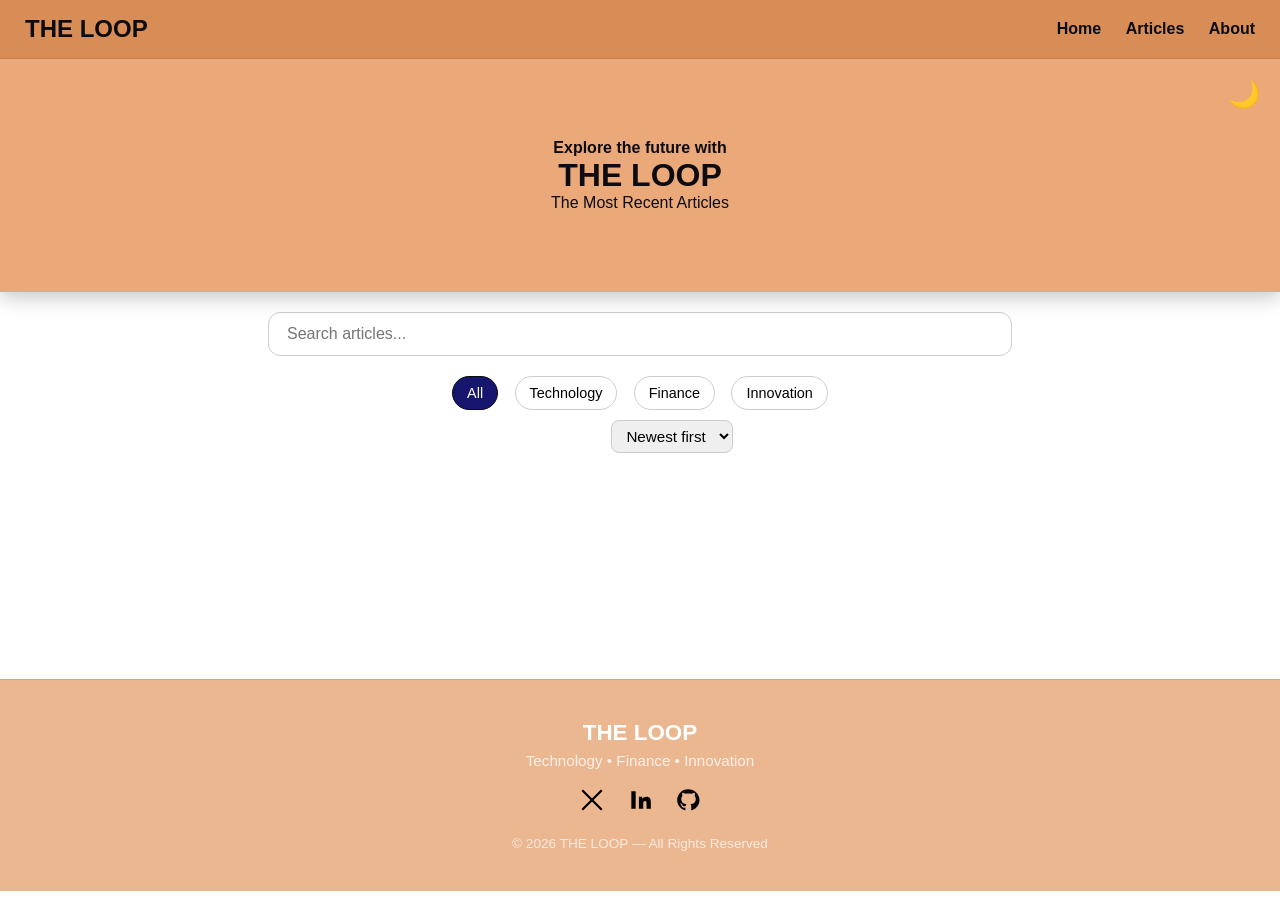
==== public/index.html @ 26fb99d8 "Initial commit" ====
<!DOCTYPE html>
<html lang="en">
<head>
  <meta charset="UTF-8" />
  <meta name="viewport" content="width=device-width, initial-scale=1.0" />
  <title>LOOP — Tech • Finance • Innovation</title>
  <link rel="stylesheet" href="styles.min.css" />
</head>

<body class="page-fade" data-page="home">

  <!-- NAVBAR -->
  <nav class="navbar glass">
    <h2>THE LOOP</h2>
    <div class="nav-links">
      <a href="index.html" class="active">Home</a>
      <a href="articles.html">Articles</a>
      <a href="about.html">About</a>
    </div>
  </nav>

  <!-- HEADER / HERO -->
  <header class="hero">
    <h4>Explore the future with</h4>
    <h1>THE LOOP</h1>
    <p>The Most Recent Articles</p>
    <button id="themeToggle">🌙</button>
  </header>

  <!-- SEARCH BAR -->
  <section class="search-section">
    <input id="search" placeholder="Search articles..." />
  </section>

  <!-- CATEGORY FILTERS -->
  <section class="filter-section">
    <button class="filter-btn active" data-category="all">All</button>
    <button class="filter-btn" data-category="Technology">Technology</button>
    <button class="filter-btn" data-category="Finance">Finance</button>
    <button class="filter-btn" data-category="Innovation">Innovation</button>
  </section>

  <!-- SORTING -->
  <section class="sort-section">
    <label for="sort">Sort by:</label>
    <select id="sort">
      <option value="newest">Newest first</option>
      <option value="oldest">Oldest first</option>
    </select>
  </section>

  <!-- FEATURED ARTICLE -->
  <section id="featured" class="featured-section"></section>

  <!-- ARTICLE GRID -->
  <main id="articles"></main>

  <!-- ARTICLE DETAIL MODAL -->
  <div id="articleModal" class="modal">
    <div class="modal-content">
      <span id="modalClose" class="modal-close">&times;</span>
      <img id="modalImage" />
      <h2 id="modalTitle"></h2>
      <p id="modalCategory"></p>
      <div id="modalContent"></div>
    </div>
  </div>

  <!-- INFINITE SCROLL LOADER (hidden on home by JS) -->
  <div id="infiniteLoader" class="infinite-loader">Loading more articles...</div>

  <!-- SCROLL TO TOP BUTTON -->
  <button id="scrollTop">↑</button>

  <!-- FOOTER -->
  <footer class="loop-footer">
    <div class="footer-content">
      <h3>THE LOOP</h3>
      <p>Technology • Finance • Innovation</p>

      <div class="footer-icons">
        <!-- X -->
        <a href="#" class="footer-icon" aria-label="X">
          <svg width="22" height="22" viewBox="0 0 24 24" fill="none">
            <path d="M3 3L21 21M21 3L3 21" stroke="currentColor" stroke-width="2"/>
          </svg>
        </a>

        <!-- LinkedIn -->
        <a href="#" class="footer-icon" aria-label="LinkedIn">
          <svg width="22" height="22" viewBox="0 0 24 24" fill="none">
            <path d="M4 4H8V20H4V4ZM10 9H14V11C14.6 10 16 9 18 9C21 9 22 11 22 14V20H18V15C18 13.5 17.5 13 16.5 13C15.5 13 15 13.7 15 15V20H11V9H10Z" 
                  fill="currentColor"/>
          </svg>
        </a>

        <!-- GitHub -->
        <a href="#" class="footer-icon" aria-label="GitHub">
          <svg width="22" height="22" viewBox="0 0 24 24" fill="none">
            <path d="M12 2C6.5 2 2 6.5 2 12C2 16.4 4.9 20.1 8.9 21.4C9.4 21.5 9.6 21.2 9.6 20.9V18.9C6.8 19.6 6.2 17.7 6.2 17.7C5.7 16.4 5 16 5 16C4 15.3 5.1 15.3 5.1 15.3C6.2 15.4 6.8 16.5 6.8 16.5C7.8 18.2 9.4 17.7 10 17.4C10.1 16.7 10.4 16.3 10.7 16C8.3 15.7 5.8 14.8 5.8 10.9C5.8 9.8 6.2 8.9 6.8 8.2C6.7 7.9 6.3 6.8 6.9 5.3C6.9 5.3 7.8 5 9.6 6.3C10.5 6 11.5 5.9 12.5 5.9C13.5 5.9 14.5 6 15.4 6.3C17.2 5 18.1 5.3 18.1 5.3C18.7 6.8 18.3 7.9 18.2 8.2C18.8 8.9 19.2 9.8 19.2 10.9C19.2 14.8 16.7 15.7 14.3 16C14.7 16.3 15 16.8 15 17.6V20.9C15 21.2 15.2 21.5 15.7 21.4C19.7 20.1 22.6 16.4 22.6 12C22.6 6.5 18.1 2 12 2Z" 
                fill="currentColor"/>
        </svg>
      </a>
    </div>
  </div>

  <p class="footer-copy">© 2026 THE LOOP — All Rights Reserved</p>
</footer>

  <script src="script.min.js"></script>
</body>
</html>
---- public/styles.min.css ----
/*------------------------------  
  GLOBAL BASE + PAGE FADE-IN
------------------------------ */
* {
  margin: 0;
  padding: 0;
  box-sizing: border-box;
  font-family: Arial, Helvetica, sans-serif;
}

.page-fade {
  animation: fadePage 0.6s ease-out;
}

@keyframes fadePage {
  from { opacity: 0; }
  to { opacity: 1; }
}

body {
  background: white;
  color: black;
  transition: background 0.3s ease, color 0.3s ease;
}

body.dark {
  background: #161515;
  color: #eaeaea;
}

/* ------------------------------
   NAVBAR (STICKY + GLASS)
------------------------------ */
.navbar {
  position: sticky;
  top: 0;
  z-index: 1000;
  padding: 15px 25px;
  color: #0b0b11;
  display: flex;
  justify-content: space-between;
  align-items: center;
  backdrop-filter: blur(12px);
  background: #d88c56;
  border-bottom: 1px solid rgba(0,0,0,0.1);
}

body.dark .navbar {
  background: #0b0b11;
  border-bottom: 1px solid rgba(255,255,255,0.2);
  color: #f9c8a5;

}

.nav-links a {
  margin-left: 20px;
  text-decoration: none;
  color: inherit;
  font-weight: bold;
}

.nav-links a:hover {
  opacity: 0.7;
}

/* ------------------------------
   HEADER (ANIMATED GRADIENT)
------------------------------ */
.hero {
  padding: 80px 20px;
  text-align: center;
  background: linear-gradient(135deg, #eba97a, #eba97a);
  background-size: 200% 200%;
  animation: gradientMove 6s ease infinite;
  color: #0b0b11;
  position: relative;
  box-shadow: 0 4px 20px rgba(0,0,0,0.25);
}

@keyframes gradientMove {
  0% { background-position: 0% 50%; }
  50% { background-position: 100% 50%; }
  100% { background-position: 0% 50%; }
}

body.dark .hero {
  background: linear-gradient(135deg, #12121c, #12121c);
  color: #eba97a
}

/* ------------------------------
   DARK MODE TOGGLE
------------------------------ */
#themeToggle {
  position: absolute;
  top: 20px;
  right: 20px;
  font-size: 26px;
  background: none;
  border: none;
  cursor: pointer;
  transition: transform 0.3s ease;
}

#themeToggle:active {
  transform: rotate(180deg) scale(1.2);
}

/* ------------------------------
   SEARCH BAR
------------------------------ */
.search-section {
  text-align: center;
  padding: 20px;
}

#search {
  width: 60%;
  padding: 12px 18px;
  border-radius: 12px;
  border: 1px solid #ccc;
  font-size: 1rem;
  transition: 0.3s;
}

#search:focus {
  outline: none;
  border-color: #4f46e5;
  box-shadow: 0 0 10px rgba(79,70,229,0.3);
}

/* ------------------------------
   CATEGORY FILTERS
------------------------------ */
.filter-section {
  text-align: center;
  padding-bottom: 10px;
}

.filter-btn {
  margin: 0 6px;
  padding: 8px 14px;
  border-radius: 20px;
  border: 1px solid #ccc;
  background: white;
  cursor: pointer;
  font-size: 0.9rem;
  transition: 0.2s;
}

.filter-btn.active {
  background: #16166f;
  color: white;
  border-color: #0b0b11;
}

body.dark .filter-btn {
  background: #1e1e1e;
  color: #de8749;
  border-color: #555;
}

body.dark .filter-btn.active {
  background: #ffffff;
  color: #000;
}

/* ------------------------------
   SORT SECTION
------------------------------ */
.sort-section {
  text-align: center;
  padding-bottom: 10px;
}

.sort-section label {
  margin-right: 8px;
  font-size: 0.95rem;
}

#sort {
  padding: 6px 10px;
  border-radius: 8px;
  border: 1px solid #ccc;
  font-size: 0.95rem;
}

body.dark #sort {
  background: #1e1e1e;
  color: #eaeaea;
  border-color: #555;
}

/* ------------------------------
   SECTION SEPARATOR
------------------------------ */
.section-separator {
  margin: 40px auto 20px;
  max-width: 900px;
  padding: 0 20px 10px;
  font-size: 24px;
  font-weight: bold;
  opacity: 0.8;
  border-bottom: 2px solid #ddd;
}

body.dark .section-separator {
  margin: 40px auto 20px;
  max-width: 900px;
  padding: 0 20px 10px;
  font-size: 24px;
  font-weight: bold;
  color: #eaeaea; 
  border-bottom: 2px solid #F47A20;
  position: relative;
  opacity: 1;
  animation: fadeUp 0.6s ease forwards;

}

@keyframes fadeUp {
  from {
    opacity: 0;
    transform: translateY(10px);
  }
  to {
    opacity: 1;
    transform: translateY(0);
  }
}


/* ------------------------------
   FEATURED ARTICLE (IMPROVED)
------------------------------ */
/* Featured Card */
.featured-card {
  position: relative;
  width: 100%;
  height: 420px;
  border-radius: 18px;
  overflow: hidden;
  cursor: pointer;
  display: flex;
  align-items: flex-end;
  padding: 30px;
  color: white;
}

/* Featured Image */
.featured-card .featured-image {
  position: absolute;
  inset: 0;
  width: 100%;
  height: 100%;
  object-fit: cover;
  z-index: 1;
}

/* Gradient Overlay */
.featured-card::after {
  content: "";
  position: absolute;
  inset: 0;
  background: linear-gradient(
    to bottom,
    rgba(0, 0, 0, 0.1),
    rgba(0, 0, 0, 0.7)
  );
  z-index: 2;
}

/* Featured Meta */
.featured-meta {
  position: absolute;
  top: 20px;
  left: 20px;
  z-index: 3;
  background: rgba(0,0,0,0.55);
  padding: 6px 12px;
  border-radius: 8px;
  font-size: 14px;
}

/* Featured Title */
.featured-title {
  position: relative;
  z-index: 3;
  font-size: 32px;
  font-weight: 700;
  max-width: 700px;
  line-height: 1.2;
  margin-bottom: 10px;
}

/* Read More Button */
.featured-readmore {
  position: relative;
  z-index: 3;
  font-size: 18px;
  font-weight: 500;
  margin-bottom: 300px;
  display: inline-block;
  padding: 10px 18px;
  background: rgba(255,255,255,0.15);
  border-radius: 10px;
  backdrop-filter: blur(6px);
  transition: 0.25s ease;
}

.featured-readmore:hover {
  background: rgba(255,255,255,0.3);
  transform: translateY(-2px);
}




body[data-page="articles"] #articles {
  max-width: 1000px;
  margin: 0 auto;
  padding: 40px 20px;

  display: flex;
  flex-direction: column;
  gap: 20px;
}
/* ------------------------------
   ARTICLES PAGE - ARCHIVE LIST
------------------------------ */

body[data-page="articles"] .article {
  display: flex;
  align-items: flex-start;
  gap: 20px;

  background: rgba(255,255,255,0.72);
  backdrop-filter: blur(14px);

  padding: 18px;
  border-radius: 18px;

  box-shadow: 0 6px 18px rgba(0,0,0,0.10);

  opacity: 0;
  transform: translateY(26px);
  transition: transform .28s ease, box-shadow .28s ease, opacity .35s ease;
}

body[data-page="articles"] .article.visible {
  opacity: 1;
  transform: translateY(0);
}

body[data-page="articles"] .article img {
  width: 220px;
  height: 140px;
  object-fit: cover;
  border-radius: 12px;
  flex-shrink: 0;
}

body[data-page="articles"] .article h2 {
  font-size: 1.3rem;
  margin-bottom: 10px;
  color: #1a1a1a;
}

body[data-page="articles"] .article p {
  color:#08080c;
  font-size: .95rem;
  line-height: 1.6;
  opacity: .8;
}

body[data-page="articles"] .article:hover {
  transform: translateY(-4px);
  box-shadow: 0 14px 32px rgba(0,0,0,.18);
}
/* ------------------------------
   ARTICLES PAGE LIST - DARK MODE
------------------------------ */

body.dark[data-page="articles"] .article {
  background: rgba(238, 233, 233, 0.08);
  backdrop-filter: blur(18px);
  color: #070202;
  box-shadow: 0 6px 20px rgba(255,255,255,.06);
}

body.dark[data-page="articles"] .article h2 {
  color: rgb(252, 230, 205);
}

body.dark[data-page="articles"] .article p {
  color: #ffdfc4;
}

body.dark[data-page="articles"] .article:hover {
  box-shadow: 0 18px 40px rgba(255,255,255,.08);
}

/* HOMEPAGE ARTICLE CARDS — PREMIUM MAGAZINE STYLE */

body[data-page="home"] #articles {
  max-width: 1400px;
  margin: 0 auto;
  padding: 40px 20px;
  display: grid;
  grid-template-columns: repeat(4, 1fr);
  gap: 28px;
}

/* HOMEPAGE GRID (auto-fit stays) */
body[data-page="home"] #articles {
  max-width: 900px;
  grid-template-columns: repeat(auto-fit, minmax(280px, 1fr));
}

/* ARTICLES PAGE GRID (fixed 3 columns) */
body[data-page="articles"] #articles {
  max-width: 1200px;
  grid-template-columns: repeat(3, 1fr);
  gap: 28px;
}

/* RESPONSIVE */
@media (max-width: 700px) {

  body[data-page="articles"] .article {
    flex-direction: column;
  }

  body[data-page="articles"] .article img {
    width: 100%;
    height: 220px;
  }

}

body[data-page="articles"] #featured {
  display: none !important;
}


@media (max-width: 1200px) {
  body[data-page="home"] #articles {
    grid-template-columns: repeat(3, 1fr);
  }
}

@media (max-width: 900px) {
  body[data-page="home"] #articles {
    grid-template-columns: repeat(2, 1fr);
  }
}

@media (max-width: 600px) {
  body[data-page="home"] #articles {
    grid-template-columns: 1fr;
  }
}

body[data-page="home"] #featured-card {
  display: block !important;
}


body[data-page="home"] .article {
  background: rgba(254, 175, 132, 0.9);
  backdrop-filter: blur(18px);
  padding: 26px;
  border-radius: 22px;
  box-shadow: 0 8px 28px rgba(0,0,0,0.14);
  transform: translateY(24px);
  opacity: 0;
  transition: transform .35s ease, opacity .35s ease, box-shadow .35s ease;
}

body[data-page="home"] .article.visible {
  transform: translateY(0);
  opacity: 1;
}

body[data-page="home"] .article img {
  width: 100%;
  height: 240px;
  object-fit: cover;
  border-radius: 18px;
  margin-bottom: 16px;
}

body[data-page="home"] .article h2 {
  font-size: 1.35rem;
  font-weight: 700;
  margin-bottom: 10px;
  letter-spacing: 0.3px;
}

body[data-page="home"] .article p {
  font-size: 1rem;
  opacity: 0.85;
  line-height: 1.55;
}

body[data-page="home"] .article:hover {
  transform: translateY(-10px);
  box-shadow: 0 16px 36px rgba(0,0,0,0.22);
}

/* HOMEPAGE ARTICLE CARDS — DARK MODE */
body.dark[data-page="home"] .article {
  background: rgba(255,255,255,0.06);
  backdrop-filter: blur(18px);
  color: #eaeaea;
  box-shadow: 0 8px 28px rgba(255,255,255,0.05);
}

body.dark[data-page="home"] .article img {
  opacity: 0.95;
  border-radius: 18px;
}

body.dark[data-page="home"] .article h2 {
  color: #ffffff;
  font-weight: 700;
  letter-spacing: 0.4px;
}

body.dark[data-page="home"] .article p {
  color: #d0d0d0;
  opacity: 0.9;
}

body.dark[data-page="home"] .article:hover {
  transform: translateY(-10px);
  box-shadow: 0 18px 40px rgba(255,255,255,0.08);
}

body {
  background: linear-gradient(#d88c56);
  color: rgb(255, 255, 255);
}

body.dark {
  background: linear-gradient(180deg, #0b0b11, #0b0b11, #0b0b11);
  color: #eaeaea;
}


/* ------------------------------
   SKELETON LOADING
------------------------------ */
.skeleton {
  background: rgba(255,255,255,0.4);
  border-radius: 16px;
  padding: 20px;
  position: relative;
  overflow: hidden;
  min-height: 180px;
}

body.dark .skeleton {
  background: rgba(255,255,255,0.05);
}

.skeleton::before {
  content: "";
  position: absolute;
  top: 0;
  left: -150px;
  width: 100px;
  height: 100%;
  background: linear-gradient(90deg, transparent, rgba(255,255,255,0.4), transparent);
  animation: shimmer 1.2s infinite;
}

@keyframes shimmer {
  0% { transform: translateX(0); }
  100% { transform: translateX(300px); }
}

/* ------------------------------
   MODAL (IMPROVED)
------------------------------ */
.modal {
  display: none;
  position: fixed;
  z-index: 2000;
  left: 0;
  top: 0;
  width: 100%;
  height: 100%;
  overflow-y: auto;
  background-color: rgba(0,0,0,0.7);
}

.modal-content {
  background-color: #ffffff;
  color: #0b0b11;
  margin: 60px auto;
  padding: 20px;
  border-radius: 20px;
  max-width: 700px;
  position: relative;
  animation: modalPop 0.25s ease-out;
}

@keyframes modalPop {
  from { transform: scale(0.95); opacity: 0; }
  to { transform: scale(1); opacity: 1; }
}

body.dark .modal-content {
  background-color: #1e1e1e;
  color: #eaeaea;
}

.modal-close {
  position: absolute;
  top: 12px;
  right: 16px;
  font-size: 24px;
  font-weight: bold;
}

.modal-close:hover {
  color: #4f46e5;
  transform: scale(1.15);
  transition: 0.2s;
  cursor: pointer;
}

.modal-content img {
  width: 100%;
  border-radius: 12px;
  margin-bottom: 12px;
}

#modalCategory {
  margin-bottom: 10px;
}

.modal-badge {
  display: inline-block;
  padding: 6px 14px;
  border-radius: 20px;
  font-size: 0.85rem;
  font-weight: bold;
  color: white;
}

.modal-badge.tech { background: #3b82f6; }
.modal-badge.finance { background: #22c55e; }
.modal-badge.innovation { background: #a855f7; }

.modal-text {
  line-height: 1.7;
  margin-bottom: 20px;
  max-height: 400px;
  overflow-y: auto;
}

.modal-share {
  margin-top: 20px;
  opacity: 0.8;
}

.modal-share a {
  margin-right: 12px;
  text-decoration: none;
  font-weight: bold;
  color: #4f46e5;
}

.modal-share a:hover {
  text-decoration: underline;
}
/* ------------------------------
   SCROLL TO TOP BUTTON
------------------------------ */
#scrollTop {
  position: fixed;
  bottom: 30px;
  right: 30px;
  padding: 12px 16px;
  font-size: 20px;
  border-radius: 50%;
  border: none;
  cursor: pointer;
  display: none;
  background: black;
  color: white;
  transition: 0.3s;
}

body.dark #scrollTop {
  background: white;
  color: black;
}

#scrollTop:hover {
  transform: scale(1.1);
}

/* ------------------------------
   INFINITE SCROLL LOADER
------------------------------ */
.infinite-loader {
  text-align: center;
  font-size: 1rem;
  opacity: 0.8;
  padding: 20px;
}
/* ------------------------------
   FOOTER
------------------------------ */
footer {
  padding: 30px;
  text-align: center;
  font-size: 0.9rem;
  border-top: 1px solid rgba(0,0,0,0.1);
  margin-top: 40px;
}

body.dark footer {
  border-top: 1px solid rgba(244, 120, 32, 0.2);
}

.footer-links {
  margin-top: 8px;
}

.footer-links a {
  margin: 0 8px;
  text-decoration: none;
  color: inherit;
  font-size: 0.9rem;
}

.footer-links a:hover {
  opacity: 0.6;
  transform: translateY(-2px);
}

/* ------------------------------
   LOOP FOOTER (NEW)
------------------------------ */
.loop-footer {
  margin-top: 60px;
  padding: 40px 20px;
  text-align: center;
  border-top: 1px solid rgba(0,0,0,0.1);
  background: #EAB790;
  backdrop-filter: blur(12px);
  transition: background 0.3s ease, color 0.3s ease;
}

body.dark .loop-footer {
  background: rgba(255,255,255,0.05);
  border-top: 1px solid rgba(255,255,255,0.2);
  color: #eaeaea;
}

.loop-footer .footer-content h3 {
  font-size: 1.4rem;
  font-weight: bold;
  margin-bottom: 6px;
}

.loop-footer .footer-content p {
  opacity: 0.8;
  font-size: 0.95rem;
  margin-bottom: 18px;
}

/* ------------------------------
   FOOTER ICONS (SVG)
------------------------------ */
.footer-icons {
  display: flex;
  justify-content: center;
  gap: 22px;
  margin-bottom: 20px;
}

.footer-icon svg {
  width: 26px;
  height: 26px;
  color: inherit; /* auto-switches for dark mode */
  transition: transform 0.25s ease, opacity 0.25s ease;
}

.footer-icon:hover svg {
  transform: translateY(-4px) scale(1.1);
  opacity: 0.7;
}

/* ------------------------------
   COPYRIGHT TEXT
------------------------------ */
.footer-copy {
  font-size: 0.85rem;
  opacity: 0.7;
}

/* ------------------------------
   RESPONSIVE FOOTER
------------------------------ */
@media (max-width: 600px) {
  .loop-footer {
    padding: 30px 10px;
  }

  .footer-icons {
    gap: 16px;
  }

  .footer-icon svg {
    width: 22px;
    height: 22px;
  }
}

/* ABOUT PAGE */
.about-section {
  max-width: 900px;
  margin: 60px auto;
  padding: 20px;
}

.about-container {
  background: rgba(255,255,255,0.7);
  backdrop-filter: blur(10px);
  padding: 30px;
  border-radius: 20px;
  box-shadow: 0 4px 16px rgba(0,0,0,0.1);
  color: #000000
}

body.dark .about-container {
  background: rgba(255,255,255,0.08);
  color: #fbe4d4;
}

.about-heading {
  font-size: 1.6rem;
  margin-top: 30px;
  margin-bottom: 10px;
  color: #0b0b11
}

body.dark .about-heading {
  font-size: 1.6rem;
  margin-top: 30px;
  margin-bottom: 10px;
  color: #fbe4d4
}

.about-text {
  line-height: 1.7;
  margin-bottom: 16px;
  color: #000042
}

body.dark .about-text {
  line-height: 1.7;
  margin-bottom: 16px;
  color: #fbe4d4;
}

.about-list {
  margin-left: 20px;
  margin-bottom: 20px;
}

body.dark .about-list {
  margin-left: 20px;
  margin-bottom: 20px;
  color: #fbe4d4;
}

.about-list li {
  margin-bottom: 8px;
}

.about-cta {
  margin-top: 30px;
  text-align: center;
}

.cta-button {
  padding: 12px 22px;
  background: #f9d8b6;
  color: #f29c5e;
  border-radius: 10px;
  text-decoration: none;
  font-weight: bold;
  transition: 0.3s;
}

body.dark .cta-button {
  background: #f29c5e;
  color: #fee3c8;
}

.cta-button:hover {
  background: #16166f;
  color: #fff;
  transform: translateY(-3px);
}

body.dark .cta-button:hover {
  color: #ff8400;
  background: #fff;
  transform: translateY(-3px);
}
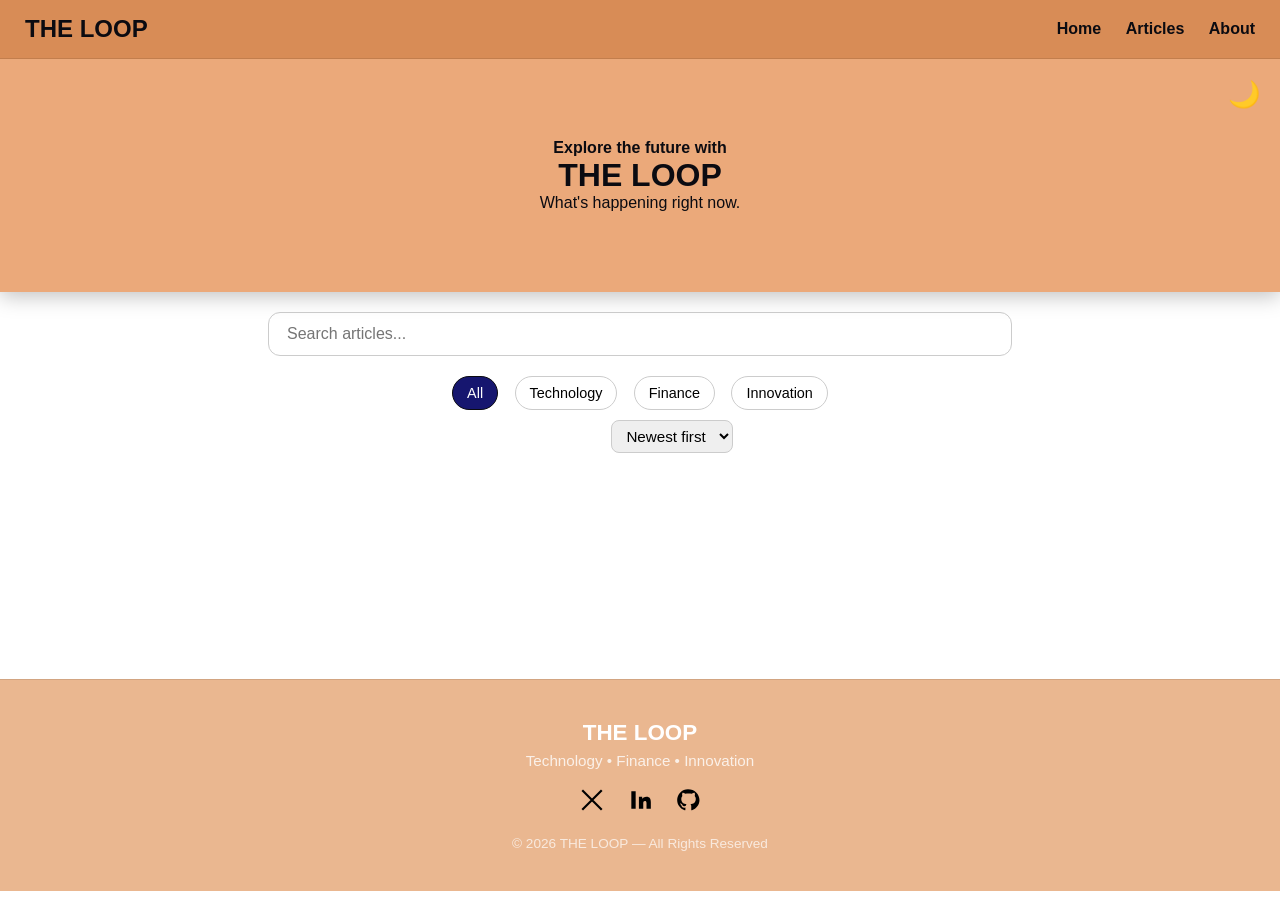
==== commit 6044dd39: "correctly coloring when light mode" ====
--- a/public/index.html
+++ b/public/index.html
@@ -4,7 +4,7 @@
   <meta charset="UTF-8" />
   <meta name="viewport" content="width=device-width, initial-scale=1.0" />
   <title>LOOP — Tech • Finance • Innovation</title>
-  <link rel="stylesheet" href="styles.min.css" />
+  <link rel="stylesheet" href="styles.css" />
 </head>
 
 <body class="page-fade" data-page="home">
@@ -23,7 +23,7 @@
   <header class="hero">
     <h4>Explore the future with</h4>
     <h1>THE LOOP</h1>
-    <p>The Most Recent Articles</p>
+    <p>What's happening right now.</p>
     <button id="themeToggle">🌙</button>
   </header>
 
--- a/public/styles.css
+++ b/public/styles.css
@@ -0,0 +1,945 @@
+/*------------------------------  
+  GLOBAL BASE + PAGE FADE-IN
+------------------------------ */
+* {
+  margin: 0;
+  padding: 0;
+  box-sizing: border-box;
+  font-family: Arial, Helvetica, sans-serif;
+}
+
+.page-fade {
+  animation: fadePage 0.6s ease-out;
+}
+
+@keyframes fadePage {
+  from { opacity: 0; }
+  to { opacity: 1; }
+}
+
+body {
+  background: white;
+  color: black;
+  transition: background 0.3s ease, color 0.3s ease;
+}
+
+body.dark {
+  background: #161515;
+  color: #eaeaea;
+}
+
+/* ------------------------------
+   NAVBAR (STICKY + GLASS)
+------------------------------ */
+.navbar {
+  position: sticky;
+  top: 0;
+  z-index: 1000;
+  padding: 15px 25px;
+  color: #0b0b11;
+  display: flex;
+  justify-content: space-between;
+  align-items: center;
+  backdrop-filter: blur(12px);
+  background: #d88c56;
+  border-bottom: 1px solid rgba(0,0,0,0.1);
+}
+
+body.dark .navbar {
+  background: #0b0b11;
+  border-bottom: 1px solid rgba(255,255,255,0.2);
+  color: #f9c8a5;
+
+}
+
+.nav-links a {
+  margin-left: 20px;
+  text-decoration: none;
+  color: inherit;
+  font-weight: bold;
+}
+
+.nav-links a:hover {
+  opacity: 0.7;
+}
+
+/* Mobile navbar fix */
+@media (max-width: 600px) {
+  .navbar {
+    padding: 0.6rem 1rem;
+    display: flex;
+    justify-content: space-between;
+    align-items: center;
+  }
+
+  .navbar-links {
+    display: flex;
+    gap: 1rem;
+    font-size: 0.9rem;
+  }
+
+  .navbar-links a {
+    padding: 0.3rem 0;
+  }
+}
+
+/* ------------------------------
+   HEADER (ANIMATED GRADIENT)
+------------------------------ */
+.hero {
+  padding: 80px 20px;
+  text-align: center;
+  background: linear-gradient(135deg, #eba97a, #eba97a);
+  background-size: 200% 200%;
+  animation: gradientMove 6s ease infinite;
+  color: #0b0b11;
+  position: relative;
+  box-shadow: 0 4px 20px rgba(0,0,0,0.25);
+}
+
+@keyframes gradientMove {
+  0% { background-position: 0% 50%; }
+  50% { background-position: 100% 50%; }
+  100% { background-position: 0% 50%; }
+}
+
+body.dark .hero {
+  background: linear-gradient(135deg, #12121c, #12121c);
+  color: #eba97a
+}
+
+/* ------------------------------
+   DARK MODE TOGGLE
+------------------------------ */
+#themeToggle {
+  position: absolute;
+  top: 20px;
+  right: 20px;
+  font-size: 26px;
+  background: none;
+  border: none;
+  cursor: pointer;
+  transition: transform 0.3s ease;
+}
+
+#themeToggle:active {
+  transform: rotate(180deg) scale(1.2);
+}
+
+/* ------------------------------
+   SEARCH BAR
+------------------------------ */
+.search-section {
+  text-align: center;
+  padding: 20px;
+}
+
+#search {
+  width: 60%;
+  padding: 12px 18px;
+  border-radius: 12px;
+  border: 1px solid #ccc;
+  font-size: 1rem;
+  transition: 0.3s;
+}
+
+#search:focus {
+  outline: none;
+  border-color: #4f46e5;
+  box-shadow: 0 0 10px rgba(79,70,229,0.3);
+}
+
+/* ------------------------------
+   CATEGORY FILTERS
+------------------------------ */
+.filter-section {
+  text-align: center;
+  padding-bottom: 10px;
+}
+
+.filter-btn {
+  margin: 0 6px;
+  padding: 8px 14px;
+  border-radius: 20px;
+  border: 1px solid #ccc;
+  background: white;
+  cursor: pointer;
+  font-size: 0.9rem;
+  transition: 0.2s;
+}
+
+.filter-btn.active {
+  background: #16166f;
+  color: white;
+  border-color: #0b0b11;
+}
+
+body.dark .filter-btn {
+  background: #1e1e1e;
+  color: #de8749;
+  border-color: #555;
+}
+
+body.dark .filter-btn.active {
+  background: #ffffff;
+  color: #000;
+}
+
+/* ------------------------------
+   SORT SECTION
+------------------------------ */
+.sort-section {
+  text-align: center;
+  padding-bottom: 10px;
+}
+
+.sort-section label {
+  margin-right: 8px;
+  font-size: 0.95rem;
+}
+
+#sort {
+  padding: 6px 10px;
+  border-radius: 8px;
+  border: 1px solid #ccc;
+  font-size: 0.95rem;
+}
+
+body.dark #sort {
+  background: #1e1e1e;
+  color: #eaeaea;
+  border-color: #555;
+}
+
+/* ------------------------------
+   SECTION SEPARATOR
+------------------------------ */
+.section-separator {
+  margin: 40px auto 20px;
+  max-width: 900px;
+  padding: 0 20px 10px;
+  font-size: 24px;
+  font-weight: bold;
+  opacity: 0.8;
+  border-bottom: 2px solid #ddd;
+}
+
+body.dark .section-separator {
+  margin: 40px auto 20px;
+  max-width: 900px;
+  padding: 0 20px 10px;
+  font-size: 24px;
+  font-weight: bold;
+  color: #eaeaea; 
+  border-bottom: 2px solid #F47A20;
+  position: relative;
+  opacity: 1;
+  animation: fadeUp 0.6s ease forwards;
+
+}
+
+@keyframes fadeUp {
+  from {
+    opacity: 0;
+    transform: translateY(10px);
+  }
+  to {
+    opacity: 1;
+    transform: translateY(0);
+  }
+}
+
+
+/* ------------------------------
+   FEATURED ARTICLE (IMPROVED)
+------------------------------ */
+/* Featured Card */
+
+
+  .featured-card {
+    position: relative;
+    margin-left: 20px;
+    margin-right: 20px;
+    width: min(1200px, 92%);
+    margin: 40px auto;
+    cursor: pointer;
+    height: 210px;
+    border-radius: 22px;
+    overflow: hidden;
+    color: white;
+}
+
+
+/* Featured Image */
+.featured-card .featured-image {
+  position: absolute;
+  inset: 0;
+  width: 100%;
+  height: 100%;
+  object-fit: cover;
+  z-index: 1;
+}
+
+/* Gradient Overlay */
+.featured-card::after {
+  content: "";
+  position: absolute;
+  inset: 0;
+  background: linear-gradient(
+    to bottom,
+    rgba(0, 0, 0, 0.1),
+    rgba(0, 0, 0, 0.7)
+  );
+  z-index: 2;
+}
+
+/* Featured Meta */
+.featured-meta {
+  position: absolute;
+  top: 20px;
+  left: 20px;
+  z-index: 3;
+  background: rgba(0,0,0,0.55);
+  padding: 6px 12px;
+  border-radius: 8px;
+  font-size: 14px;
+}
+
+/* Featured Title */
+.featured-title {
+  position: relative;
+  z-index: 3;
+  font-size: 32px;
+  font-weight: 700;
+  max-width: 700px;
+  line-height: 1.2;
+  margin-bottom: 10px;
+}
+
+/* Read More Button */
+.featured-readmore {
+  position: relative;
+  z-index: 3;
+  font-size: 18px;
+  font-weight: 500;
+  margin-bottom: 300px;
+  display: inline-block;
+  padding: 10px 18px;
+  background: rgba(255,255,255,0.15);
+  border-radius: 10px;
+  backdrop-filter: blur(6px);
+  transition: 0.25s ease;
+}
+
+.featured-readmore:hover {
+  background: rgba(255,255,255,0.3);
+  transform: translateY(-2px);
+}
+
+
+
+
+body[data-page="articles"] #articles {
+  max-width: 1000px;
+  margin: 0 auto;
+  padding: 40px 20px;
+
+  display: flex;
+  flex-direction: column;
+  gap: 20px;
+}
+/* ------------------------------
+   ARTICLES PAGE - ARCHIVE LIST
+------------------------------ */
+
+body[data-page="articles"] .article {
+  display: flex;
+  align-items: flex-start;
+  gap: 20px;
+
+  background: rgba(255,255,255,0.72);
+  backdrop-filter: blur(14px);
+
+  padding: 18px;
+  border-radius: 18px;
+
+  box-shadow: 0 6px 18px rgba(0,0,0,0.10);
+
+  opacity: 0;
+  transform: translateY(26px);
+  transition: transform .28s ease, box-shadow .28s ease, opacity .35s ease;
+}
+
+body[data-page="articles"] .article.visible {
+  opacity: 1;
+  transform: translateY(0);
+}
+
+body[data-page="articles"] .article img {
+  width: 220px;
+  height: 140px;
+  object-fit: cover;
+  border-radius: 12px;
+  flex-shrink: 0;
+}
+
+body[data-page="articles"] .article h2 {
+  font-size: 1.3rem;
+  margin-bottom: 10px;
+  color: #1a1a1a;
+}
+
+body[data-page="articles"] .article p {
+  font-size: .95rem;
+  line-height: 1.6;
+  opacity: .8;
+}
+
+body[data-page="articles"] .article:hover {
+  transform: translateY(-4px);
+  box-shadow: 0 14px 32px rgba(0,0,0,.18);
+}
+/* ------------------------------
+   ARTICLES PAGE LIST - DARK MODE
+------------------------------ */
+
+body.dark[data-page="articles"] .article {
+  background: rgba(255,255,255,.08);
+  backdrop-filter: blur(18px);
+  color: #eaeaea;
+  box-shadow: 0 6px 20px rgba(255,255,255,.06);
+}
+
+body.dark[data-page="articles"] .article h2 {
+  color: white;
+}
+
+body.dark[data-page="articles"] .article p {
+  color: #00044c;
+}
+
+body.dark[data-page="articles"] .article:hover {
+  box-shadow: 0 18px 40px rgba(255,255,255,.08);
+}
+
+/* HOMEPAGE ARTICLE CARDS — PREMIUM MAGAZINE STYLE */
+
+body[data-page="home"] #articles {
+  max-width: 1400px;
+  margin: 0 auto;
+  padding: 40px 20px;
+  display: grid;
+  grid-template-columns: repeat(4, 1fr);
+  gap: 28px;
+}
+
+/* HOMEPAGE GRID (auto-fit stays) */
+body[data-page="home"] #articles {
+  max-width: 900px;
+  grid-template-columns: repeat(auto-fit, minmax(280px, 1fr));
+}
+
+/* ARTICLES PAGE GRID (fixed 3 columns) */
+body[data-page="articles"] #articles {
+  max-width: 1200px;
+  grid-template-columns: repeat(3, 1fr);
+  gap: 28px;
+}
+
+/* RESPONSIVE */
+@media (max-width: 700px) {
+
+  body[data-page="articles"] .article {
+    flex-direction: column;
+  }
+
+  body[data-page="articles"] .article img {
+    width: 100%;
+    height: 220px;
+  }
+
+}
+
+body[data-page="articles"] #featured {
+  display: none !important;
+}
+
+
+@media (max-width: 1200px) {
+  body[data-page="home"] #articles {
+    grid-template-columns: repeat(3, 1fr);
+  }
+}
+
+@media (max-width: 900px) {
+  body[data-page="home"] #articles {
+    grid-template-columns: repeat(2, 1fr);
+  }
+}
+
+@media (max-width: 600px) {
+  body[data-page="home"] #articles {
+    grid-template-columns: 1fr;
+  }
+}
+
+body[data-page="home"] #featured-card {
+  display: block !important;
+}
+
+
+body[data-page="home"] .article {
+  background: rgba(254, 175, 132, 0.9);
+  backdrop-filter: blur(18px);
+  padding: 26px;
+  border-radius: 22px;
+  box-shadow: 0 8px 28px rgba(0,0,0,0.14);
+  transform: translateY(24px);
+  opacity: 0;
+  transition: transform .35s ease, opacity .35s ease, box-shadow .35s ease;
+}
+
+body[data-page="home"] .article.visible {
+  transform: translateY(0);
+  opacity: 1;
+}
+
+body[data-page="home"] .article img {
+  width: 100%;
+  height: 240px;
+  object-fit: cover;
+  border-radius: 18px;
+  margin-bottom: 16px;
+}
+
+body[data-page="home"] .article h2 {
+  font-size: 1.35rem;
+  font-weight: 700;
+  margin-bottom: 10px;
+  letter-spacing: 0.3px;
+}
+
+body[data-page="home"] .article p {
+  font-size: 1rem;
+  opacity: 0.85;
+  line-height: 1.55;
+}
+
+body[data-page="home"] .article:hover {
+  transform: translateY(-10px);
+  box-shadow: 0 16px 36px rgba(0,0,0,0.22);
+}
+
+/* HOMEPAGE ARTICLE CARDS — DARK MODE */
+body.dark[data-page="home"] .article {
+  background: rgba(255,255,255,0.06);
+  backdrop-filter: blur(18px);
+  color: #eaeaea;
+  box-shadow: 0 8px 28px rgba(255,255,255,0.05);
+}
+
+body.dark[data-page="home"] .article img {
+  opacity: 0.95;
+  border-radius: 18px;
+}
+
+body.dark[data-page="home"] .article h2 {
+  color: #ffffff;
+  font-weight: 700;
+  letter-spacing: 0.4px;
+}
+
+body.dark[data-page="home"] .article p {
+  color: #d0d0d0;
+  opacity: 0.9;
+}
+
+body.dark[data-page="home"] .article:hover {
+  transform: translateY(-10px);
+  box-shadow: 0 18px 40px rgba(255,255,255,0.08);
+}
+
+body {
+  background: linear-gradient(#d88c56);
+  color: rgb(255, 255, 255);
+}
+
+body.dark {
+  background: linear-gradient(180deg, #0b0b11, #0b0b11, #0b0b11);
+  color: #eaeaea;
+}
+
+
+/* ------------------------------
+   SKELETON LOADING
+------------------------------ */
+.skeleton {
+  background: rgba(255,255,255,0.4);
+  border-radius: 16px;
+  padding: 20px;
+  position: relative;
+  overflow: hidden;
+  min-height: 180px;
+}
+
+body.dark .skeleton {
+  background: rgba(255,255,255,0.05);
+}
+
+.skeleton::before {
+  content: "";
+  position: absolute;
+  top: 0;
+  left: -150px;
+  width: 100px;
+  height: 100%;
+  background: linear-gradient(90deg, transparent, rgba(255,255,255,0.4), transparent);
+  animation: shimmer 1.2s infinite;
+}
+
+@keyframes shimmer {
+  0% { transform: translateX(0); }
+  100% { transform: translateX(300px); }
+}
+
+/* ------------------------------
+   MODAL (IMPROVED)
+------------------------------ */
+.modal {
+  display: none;
+  position: fixed;
+  z-index: 2000;
+  left: 0;
+  top: 0;
+  width: 100%;
+  height: 100%;
+  overflow-y: auto;
+  background-color: rgba(0,0,0,0.7);
+}
+
+.modal-content {
+  background-color: #fefefe;
+  color: #1e1e1e;
+  margin: 60px auto;
+  padding: 20px;
+  border-radius: 20px;
+  max-width: 700px;
+  position: relative;
+  animation: modalPop 0.25s ease-out;
+}
+
+@keyframes modalPop {
+  from { transform: scale(0.95); opacity: 0; }
+  to { transform: scale(1); opacity: 1; }
+}
+
+body.dark .modal-content {
+  background-color: #1e1e1e;
+  color: #eaeaea;
+}
+
+.modal-close {
+  position: absolute;
+  top: 12px;
+  right: 16px;
+  font-size: 24px;
+  font-weight: bold;
+}
+
+.modal-close:hover {
+  color: #4f46e5;
+  transform: scale(1.15);
+  transition: 0.2s;
+  cursor: pointer;
+}
+
+.modal-content img {
+  width: 90%;
+  border-radius: 8px;
+  margin-bottom: 8px;
+}
+
+#modalCategory {
+  margin-bottom: 10px;
+}
+
+.modal-badge {
+  display: inline-block;
+  padding: 6px 14px;
+  border-radius: 20px;
+  font-size: 0.85rem;
+  font-weight: bold;
+  color: white;
+}
+
+.modal-badge.tech { background: #3b82f6; }
+.modal-badge.finance { background: #22c55e; }
+.modal-badge.innovation { background: #a855f7; }
+
+.modal-text {
+  line-height: 1.7;
+  margin-bottom: 20px;
+  max-height: 400px;
+  overflow-y: auto;
+}
+
+.modal-share {
+  margin-top: 20px;
+  opacity: 0.8;
+}
+
+.modal-share a {
+  margin-right: 12px;
+  text-decoration: none;
+  font-weight: bold;
+  color: #4f46e5;
+}
+
+.modal-share a:hover {
+  text-decoration: underline;
+}
+/* ------------------------------
+   SCROLL TO TOP BUTTON
+------------------------------ */
+#scrollTop {
+  position: fixed;
+  bottom: 30px;
+  right: 30px;
+  padding: 12px 16px;
+  font-size: 20px;
+  border-radius: 50%;
+  border: none;
+  cursor: pointer;
+  display: none;
+  background: black;
+  color: white;
+  transition: 0.3s;
+}
+
+body.dark #scrollTop {
+  background: white;
+  color: black;
+}
+
+#scrollTop:hover {
+  transform: scale(1.1);
+}
+
+/* ------------------------------
+   INFINITE SCROLL LOADER
+------------------------------ */
+.infinite-loader {
+  text-align: center;
+  font-size: 1rem;
+  opacity: 0.8;
+  padding: 20px;
+}
+/* ------------------------------
+   FOOTER
+------------------------------ */
+footer {
+  padding: 30px;
+  text-align: center;
+  font-size: 0.9rem;
+  border-top: 1px solid rgba(0,0,0,0.1);
+  margin-top: 40px;
+}
+
+body.dark footer {
+  border-top: 1px solid rgba(244, 120, 32, 0.2);
+}
+
+.footer-links {
+  margin-top: 8px;
+}
+
+.footer-links a {
+  margin: 0 8px;
+  text-decoration: none;
+  color: inherit;
+  font-size: 0.9rem;
+}
+
+.footer-links a:hover {
+  opacity: 0.6;
+  transform: translateY(-2px);
+}
+
+/* ------------------------------
+   LOOP FOOTER (NEW)
+------------------------------ */
+.loop-footer {
+  margin-top: 60px;
+  padding: 40px 20px;
+  text-align: center;
+  border-top: 1px solid rgba(0,0,0,0.1);
+  background: #EAB790;
+  backdrop-filter: blur(12px);
+  transition: background 0.3s ease, color 0.3s ease;
+}
+
+body.dark .loop-footer {
+  background: rgba(255,255,255,0.05);
+  border-top: 1px solid rgba(255,255,255,0.2);
+  color: #eaeaea;
+}
+
+.loop-footer .footer-content h3 {
+  font-size: 1.4rem;
+  font-weight: bold;
+  margin-bottom: 6px;
+}
+
+.loop-footer .footer-content p {
+  opacity: 0.8;
+  font-size: 0.95rem;
+  margin-bottom: 18px;
+}
+
+/* ------------------------------
+   FOOTER ICONS (SVG)
+------------------------------ */
+.footer-icons {
+  display: flex;
+  justify-content: center;
+  gap: 22px;
+  margin-bottom: 20px;
+}
+
+.footer-icon svg {
+  width: 26px;
+  height: 26px;
+  color: inherit; /* auto-switches for dark mode */
+  transition: transform 0.25s ease, opacity 0.25s ease;
+}
+
+.footer-icon:hover svg {
+  transform: translateY(-4px) scale(1.1);
+  opacity: 0.7;
+}
+
+/* ------------------------------
+   COPYRIGHT TEXT
+------------------------------ */
+.footer-copy {
+  font-size: 0.85rem;
+  opacity: 0.7;
+}
+
+/* ------------------------------
+   RESPONSIVE FOOTER
+------------------------------ */
+@media (max-width: 600px) {
+  .loop-footer {
+    padding: 30px 10px;
+  }
+
+  .footer-icons {
+    gap: 16px;
+  }
+
+  .footer-icon svg {
+    width: 22px;
+    height: 22px;
+  }
+}
+
+/* ABOUT PAGE */
+.about-section {
+  max-width: 900px;
+  margin: 60px auto;
+  padding: 20px;
+}
+
+.about-container {
+  background: rgba(255,255,255,0.7);
+  backdrop-filter: blur(10px);
+  padding: 30px;
+  border-radius: 20px;
+  box-shadow: 0 4px 16px rgba(0,0,0,0.1);
+  color: #000000
+}
+
+body.dark .about-container {
+  background: rgba(255,255,255,0.08);
+  color: #fbe4d4;
+}
+
+.about-heading {
+  font-size: 1.6rem;
+  margin-top: 30px;
+  margin-bottom: 10px;
+  color: #0b0b11
+}
+
+body.dark .about-heading {
+  font-size: 1.6rem;
+  margin-top: 30px;
+  margin-bottom: 10px;
+  color: #fbe4d4
+}
+
+.about-text {
+  line-height: 1.7;
+  margin-bottom: 16px;
+  color: #000042
+}
+
+body.dark .about-text {
+  line-height: 1.7;
+  margin-bottom: 16px;
+  color: #fbe4d4;
+}
+
+.about-list {
+  margin-left: 20px;
+  margin-bottom: 20px;
+}
+
+body.dark .about-list {
+  margin-left: 20px;
+  margin-bottom: 20px;
+  color: #fbe4d4;
+}
+
+.about-list li {
+  margin-bottom: 8px;
+}
+
+.about-cta {
+  margin-top: 30px;
+  text-align: center;
+}
+
+.cta-button {
+  padding: 12px 22px;
+  background: #f9d8b6;
+  color: #f29c5e;
+  border-radius: 10px;
+  text-decoration: none;
+  font-weight: bold;
+  transition: 0.3s;
+}
+
+body.dark .cta-button {
+  background: #f29c5e;
+  color: #fee3c8;
+}
+
+.cta-button:hover {
+  background: #16166f;
+  color: #fff;
+  transform: translateY(-3px);
+}
+
+body.dark .cta-button:hover {
+  color: #ff8400;
+  background: #fff;
+  transform: translateY(-3px);
+}
+
+
+
+
+
+
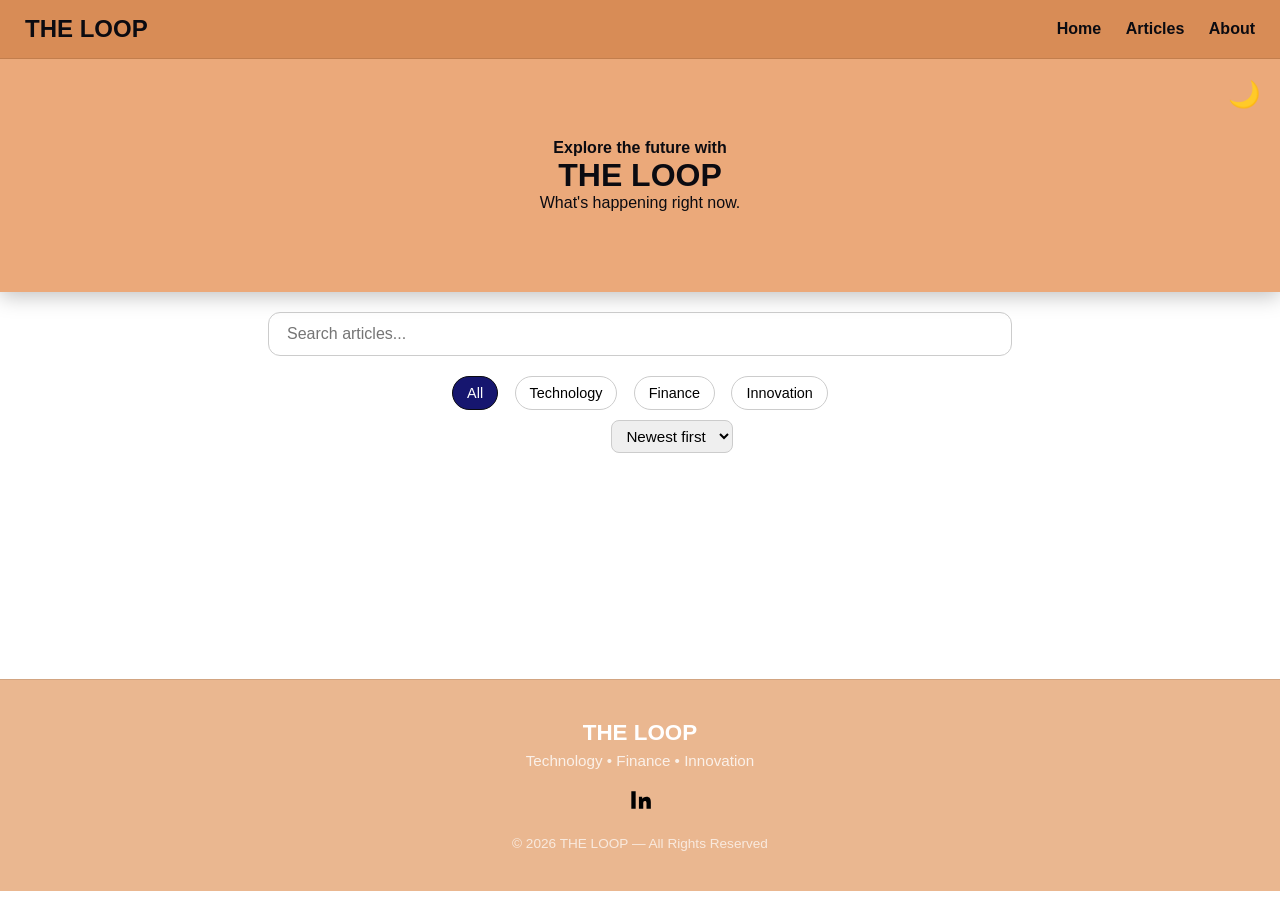
==== commit b1c65ca0: "more social media" ====
--- a/public/index.html
+++ b/public/index.html
@@ -79,28 +79,13 @@
       <p>Technology • Finance • Innovation</p>
 
       <div class="footer-icons">
-        <!-- X -->
-        <a href="#" class="footer-icon" aria-label="X">
-          <svg width="22" height="22" viewBox="0 0 24 24" fill="none">
-            <path d="M3 3L21 21M21 3L3 21" stroke="currentColor" stroke-width="2"/>
-          </svg>
-        </a>
-
-        <!-- LinkedIn -->
-        <a href="#" class="footer-icon" aria-label="LinkedIn">
+        <!-- Instagram -->
+        <a href="https://www.instagram.com/?hl=en" class="footer-icon" aria-label="Instagram">
           <svg width="22" height="22" viewBox="0 0 24 24" fill="none">
             <path d="M4 4H8V20H4V4ZM10 9H14V11C14.6 10 16 9 18 9C21 9 22 11 22 14V20H18V15C18 13.5 17.5 13 16.5 13C15.5 13 15 13.7 15 15V20H11V9H10Z" 
                   fill="currentColor"/>
           </svg>
         </a>
-
-        <!-- GitHub -->
-        <a href="#" class="footer-icon" aria-label="GitHub">
-          <svg width="22" height="22" viewBox="0 0 24 24" fill="none">
-            <path d="M12 2C6.5 2 2 6.5 2 12C2 16.4 4.9 20.1 8.9 21.4C9.4 21.5 9.6 21.2 9.6 20.9V18.9C6.8 19.6 6.2 17.7 6.2 17.7C5.7 16.4 5 16 5 16C4 15.3 5.1 15.3 5.1 15.3C6.2 15.4 6.8 16.5 6.8 16.5C7.8 18.2 9.4 17.7 10 17.4C10.1 16.7 10.4 16.3 10.7 16C8.3 15.7 5.8 14.8 5.8 10.9C5.8 9.8 6.2 8.9 6.8 8.2C6.7 7.9 6.3 6.8 6.9 5.3C6.9 5.3 7.8 5 9.6 6.3C10.5 6 11.5 5.9 12.5 5.9C13.5 5.9 14.5 6 15.4 6.3C17.2 5 18.1 5.3 18.1 5.3C18.7 6.8 18.3 7.9 18.2 8.2C18.8 8.9 19.2 9.8 19.2 10.9C19.2 14.8 16.7 15.7 14.3 16C14.7 16.3 15 16.8 15 17.6V20.9C15 21.2 15.2 21.5 15.7 21.4C19.7 20.1 22.6 16.4 22.6 12C22.6 6.5 18.1 2 12 2Z" 
-                fill="currentColor"/>
-        </svg>
-      </a>
     </div>
   </div>
 
--- a/public/styles.css
+++ b/public/styles.css
@@ -657,11 +657,21 @@
   width: 90%;
   border-radius: 8px;
   margin-bottom: 8px;
+  margin-left: 20px;
 }
 
 #modalCategory {
   margin-bottom: 10px;
-}
+  margin-right: 6px;
+  color: #1e1e1e;
+}
+
+body.dark #modalCategory {
+  margin-bottom: 10px;
+  margin-right: 6px;
+  color: #ffe7d6;
+}
+
 
 .modal-badge {
   display: inline-block;
@@ -669,7 +679,16 @@
   border-radius: 20px;
   font-size: 0.85rem;
   font-weight: bold;
-  color: white;
+  color: rgb(27, 27, 27);
+}
+
+body.dark .modal-badge {
+  display: inline-block;
+  padding: 6px 14px;
+  border-radius: 20px;
+  font-size: 0.85rem;
+  font-weight: bold;
+  color: rgb(254, 229, 214);
 }
 
 .modal-badge.tech { background: #3b82f6; }
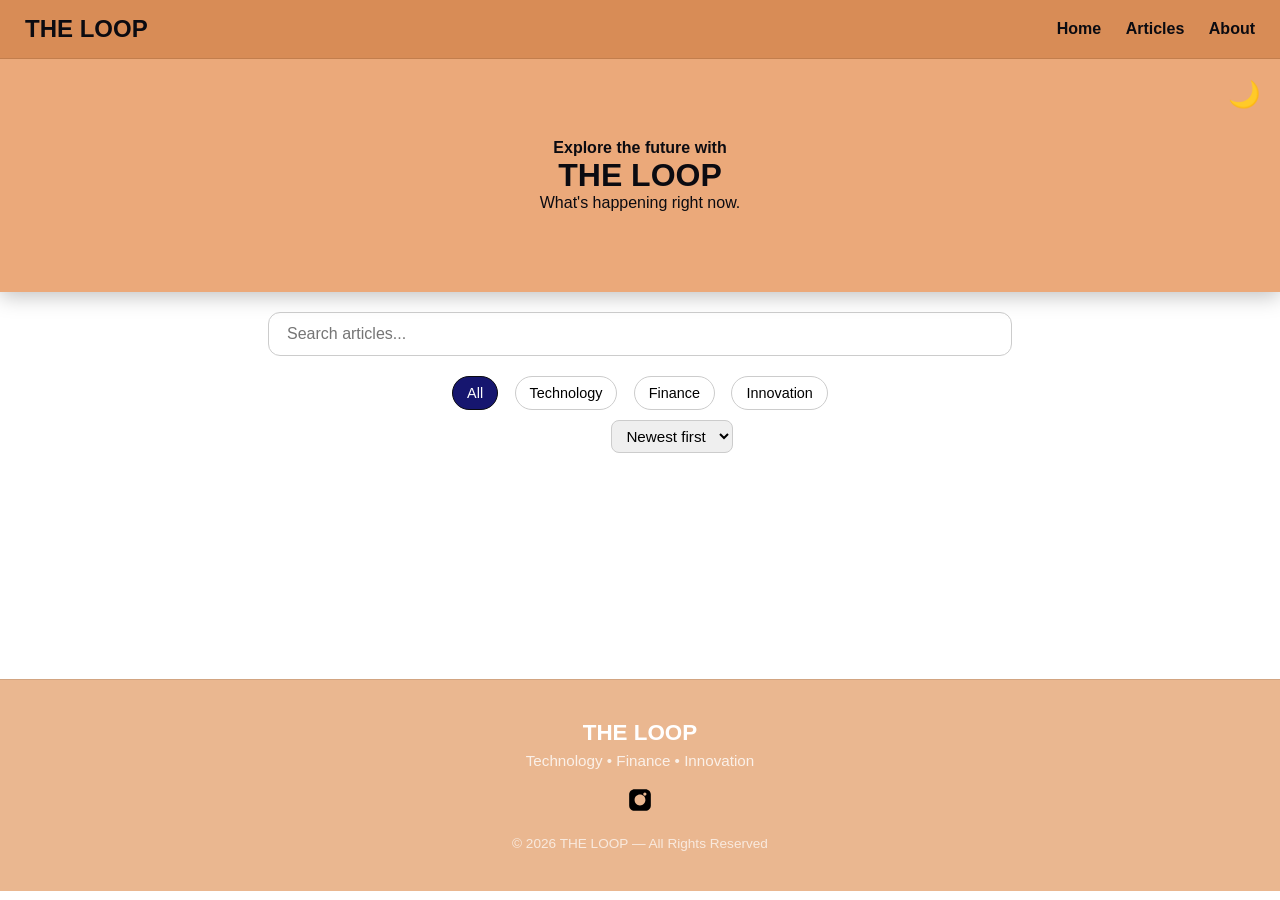
==== commit d82e59c2: "icons social media" ====
--- a/public/index.html
+++ b/public/index.html
@@ -79,14 +79,13 @@
       <p>Technology • Finance • Innovation</p>
 
       <div class="footer-icons">
-        <!-- Instagram -->
-        <a href="https://www.instagram.com/?hl=en" class="footer-icon" aria-label="Instagram">
-          <svg width="22" height="22" viewBox="0 0 24 24" fill="none">
-            <path d="M4 4H8V20H4V4ZM10 9H14V11C14.6 10 16 9 18 9C21 9 22 11 22 14V20H18V15C18 13.5 17.5 13 16.5 13C15.5 13 15 13.7 15 15V20H11V9H10Z" 
-                  fill="currentColor"/>
-          </svg>
-        </a>
-    </div>
+  <a href="https://www.instagram.com/theloop" class="footer-icon" aria-label="Instagram" target="_blank">
+    <svg width="22" height="22" viewBox="0 0 24 24" fill="none">
+      <path d="M7 2C4.2 2 2 4.2 2 7V17C2 19.8 4.2 22 7 22H17C19.8 22 22 19.8 22 17V7C22 4.2 19.8 2 17 2H7ZM12 7C14.8 7 17 9.2 17 12C17 14.8 14.8 17 12 17C9.2 17 7 14.8 7 12C7 9.2 9.2 7 12 7ZM18 6.5C18 7.3 17.3 8 16.5 8C15.7 8 15 7.3 15 6.5C15 5.7 15.7 5 16.5 5C17.3 5 18 5.7 18 6.5Z" 
+            fill="currentColor"/>
+    </svg>
+  </a>
+  </div>
   </div>
 
   <p class="footer-copy">© 2026 THE LOOP — All Rights Reserved</p>
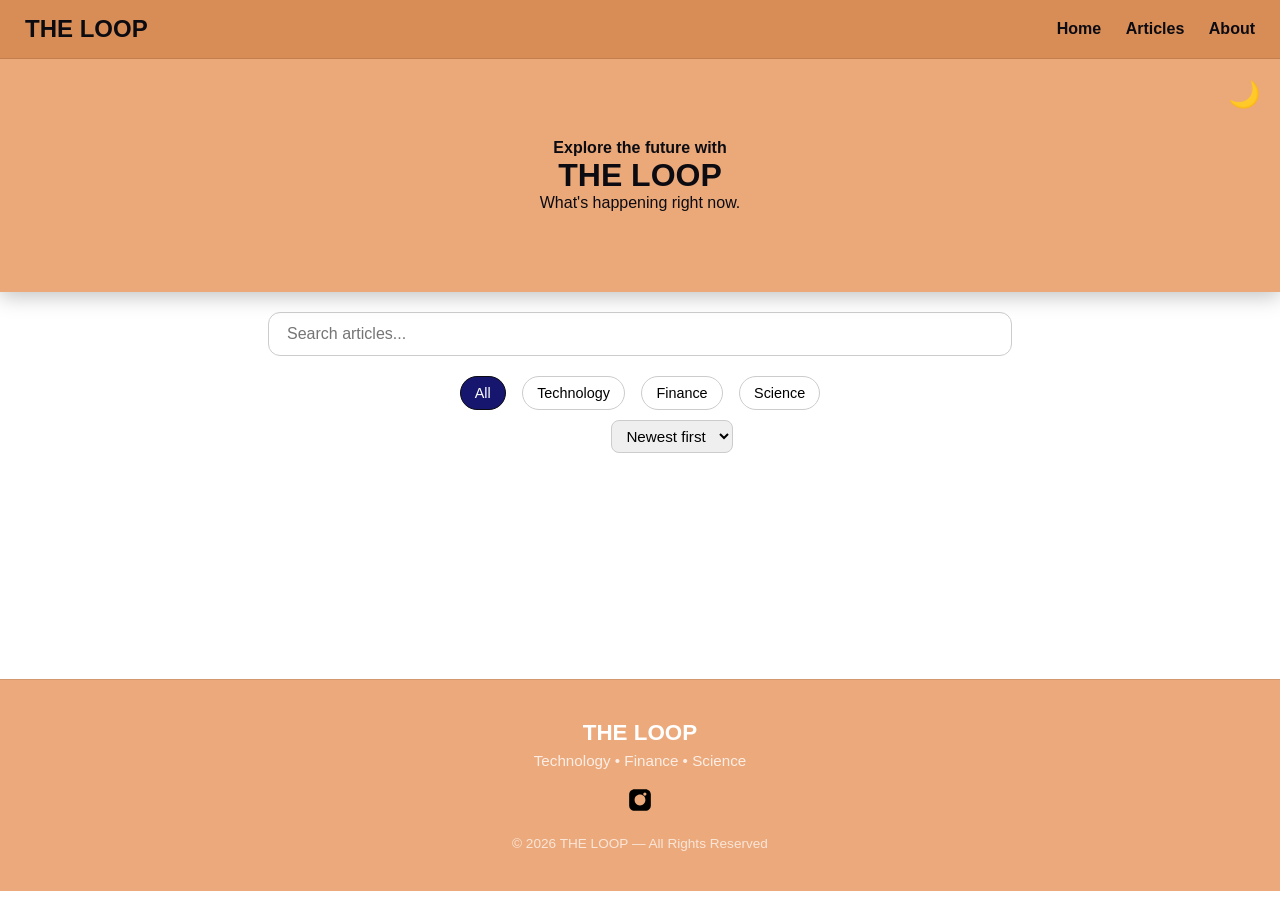
==== commit a796772a: "basic color changes and text button changes" ====
--- a/public/index.html
+++ b/public/index.html
@@ -37,7 +37,7 @@
     <button class="filter-btn active" data-category="all">All</button>
     <button class="filter-btn" data-category="Technology">Technology</button>
     <button class="filter-btn" data-category="Finance">Finance</button>
-    <button class="filter-btn" data-category="Innovation">Innovation</button>
+    <button class="filter-btn" data-category="Innovation">Science</button>
   </section>
 
   <!-- SORTING -->
@@ -76,7 +76,7 @@
   <footer class="loop-footer">
     <div class="footer-content">
       <h3>THE LOOP</h3>
-      <p>Technology • Finance • Innovation</p>
+      <p>Technology • Finance • Science</p>
 
       <div class="footer-icons">
   <a href="https://www.instagram.com/theloop" class="footer-icon" aria-label="Instagram" target="_blank">
--- a/public/styles.css
+++ b/public/styles.css
@@ -390,6 +390,7 @@
 }
 
 body[data-page="articles"] .article p {
+  color: #1e1e1e;
   font-size: .95rem;
   line-height: 1.6;
   opacity: .8;
@@ -415,7 +416,7 @@
 }
 
 body.dark[data-page="articles"] .article p {
-  color: #00044c;
+  color: white;
 }
 
 body.dark[data-page="articles"] .article:hover {
@@ -708,6 +709,7 @@
 }
 
 .modal-share a {
+  margin-top: 30px;
   margin-right: 12px;
   text-decoration: none;
   font-weight: bold;
@@ -792,7 +794,7 @@
   padding: 40px 20px;
   text-align: center;
   border-top: 1px solid rgba(0,0,0,0.1);
-  background: #EAB790;
+  background: #eca97b;
   backdrop-filter: blur(12px);
   transition: background 0.3s ease, color 0.3s ease;
 }
